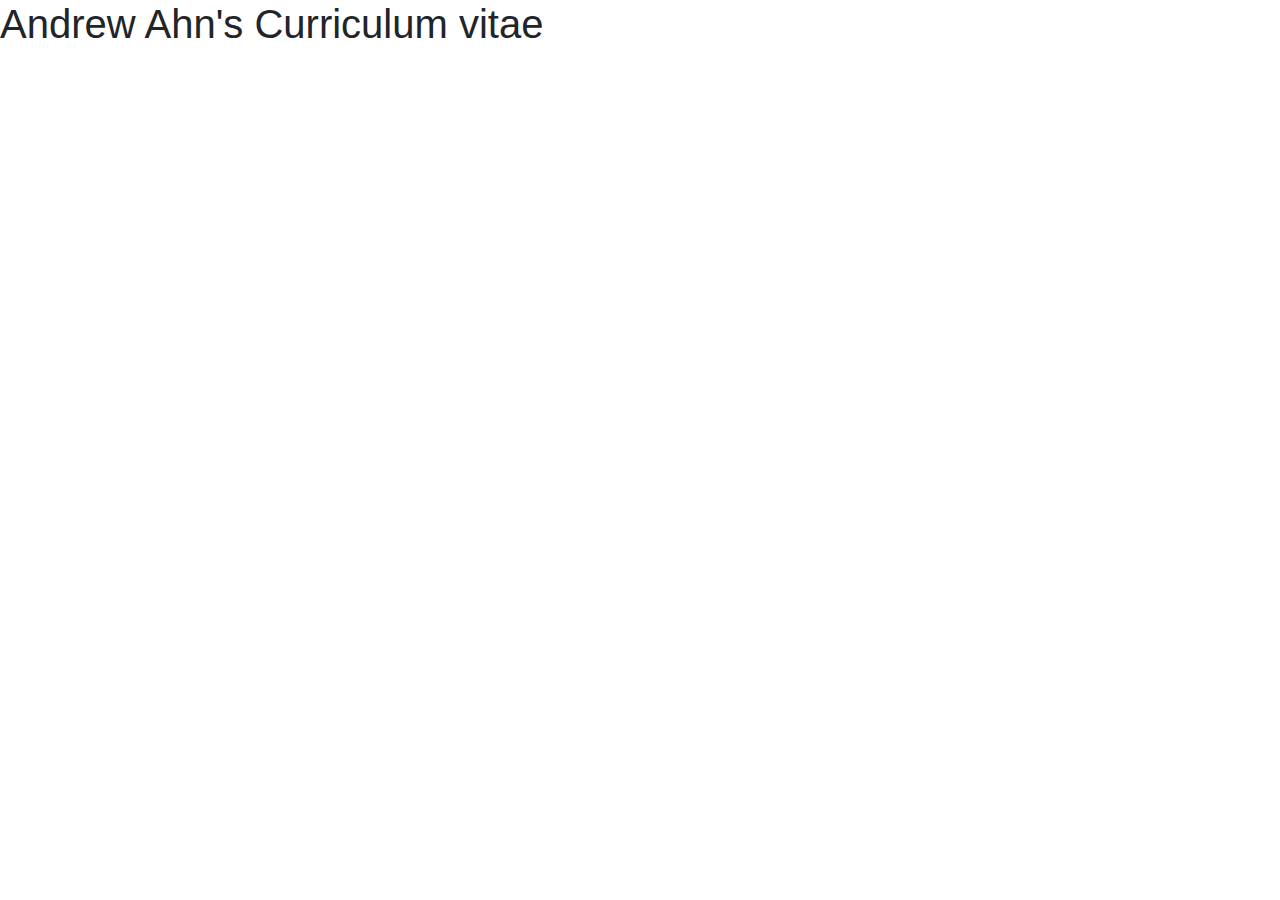
==== docs/index.html @ 1588b3ae "file name change" ====
<!DOCTYPE html>
<html lang="en">

<head>
    <meta charset="UTF-8">
    <meta name="viewport" content="width=device-width, initial-scale=1.0">
    <meta http-equiv="X-UA-Compatible" content="ie=edge">
    <title>Andrew Ahn</title>

    <!-- Initialising stylesheet -->
    <link rel="stylesheet" href="styles.css">

    <!-- Intialising Bootstrap -->
    <link rel="stylesheet" href="https://stackpath.bootstrapcdn.com/bootstrap/4.3.1/css/bootstrap.min.css"
        integrity="sha384-ggOyR0iXCbMQv3Xipma34MD+dH/1fQ784/j6cY/iJTQUOhcWr7x9JvoRxT2MZw1T" crossorigin="anonymous">

    <script src="https://code.jquery.com/jquery-3.3.1.slim.min.js"
        integrity="sha384-q8i/X+965DzO0rT7abK41JStQIAqVgRVzpbzo5smXKp4YfRvH+8abtTE1Pi6jizo"
        crossorigin="anonymous"></script>
    <script src="https://cdnjs.cloudflare.com/ajax/libs/popper.js/1.14.7/umd/popper.min.js"
        integrity="sha384-UO2eT0CpHqdSJQ6hJty5KVphtPhzWj9WO1clHTMGa3JDZwrnQq4sF86dIHNDz0W1"
        crossorigin="anonymous"></script>
    <script src="https://stackpath.bootstrapcdn.com/bootstrap/4.3.1/js/bootstrap.min.js"
        integrity="sha384-JjSmVgyd0p3pXB1rRibZUAYoIIy6OrQ6VrjIEaFf/nJGzIxFDsf4x0xIM+B07jRM"
        crossorigin="anonymous"></script>
</head>

<body>
    <h1>Andrew Ahn's Curriculum vitae</h1>



    <script src="script.js"></script>
</body>




</html>
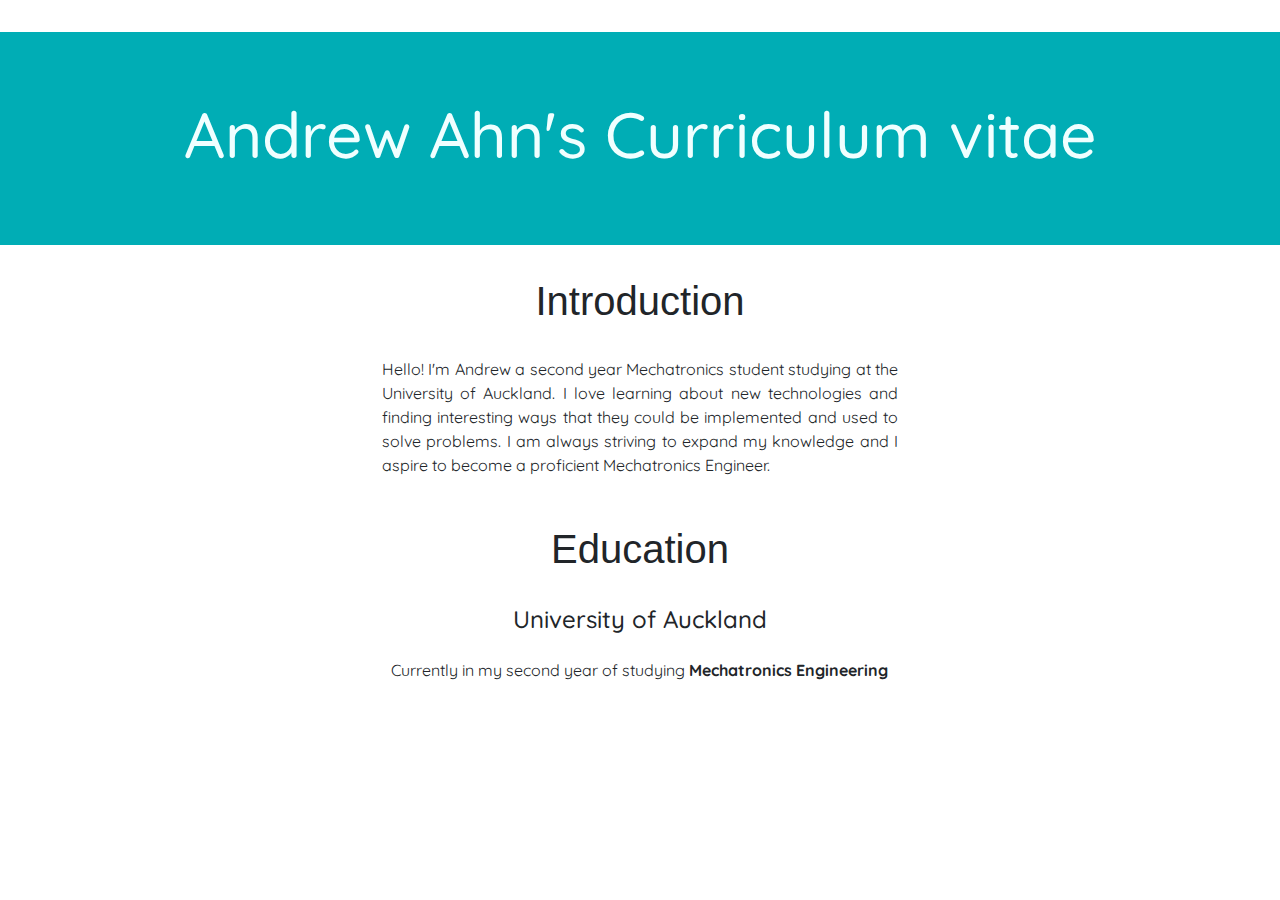
==== commit ac7d9ef7: "CSS changes and additional HTML" ====
--- a/docs/index.html
+++ b/docs/index.html
@@ -23,11 +23,45 @@
     <script src="https://stackpath.bootstrapcdn.com/bootstrap/4.3.1/js/bootstrap.min.js"
         integrity="sha384-JjSmVgyd0p3pXB1rRibZUAYoIIy6OrQ6VrjIEaFf/nJGzIxFDsf4x0xIM+B07jRM"
         crossorigin="anonymous"></script>
+
+    <!-- Initialising Fonts -->
+    <link href="https://fonts.googleapis.com/css?family=Merriweather|Montserrat|Quicksand|Raleway&display=swap" rel="stylesheet">
 </head>
 
 <body>
-    <h1>Andrew Ahn's Curriculum vitae</h1>
+    <div id="headerBlock">
+        <h1 class="text-center title">Andrew Ahn's Curriculum vitae</h1>
+    </div>
 
+
+    <h3 class="subheading text-center display-4" style="font-size: 2.5rem;">
+        Introduction
+    </h3>
+
+    <div class="row justify-content-md-center"> 
+        <div class="col-md-5 text-justify bodyText">
+            Hello! I'm Andrew a second year Mechatronics student studying at the University of Auckland. I love learning about new technologies and finding interesting ways that they could be implemented and used to solve problems. I am always striving to expand my knowledge and I aspire to become a proficient Mechatronics Engineer. 
+        </div>
+    </div>
+   
+    <div class="emptySpace">
+    </div>
+
+    <h3 class="subheading text-center display-4" style="font-size: 2.5rem;">
+        Education
+    </h3>
+
+    <div class="row justify-content-md-center">
+        <div class="bodyText col-md-5 text-center">
+            <h4>University of Auckland </h4>
+            <div class="emptySpace"></div>
+            Currently in my second year of studying <strong>Mechatronics Engineering </strong>
+        </div>
+    </div>
+
+
+
+    <script src="script.js"></script>
 
 
     <script src="script.js"></script>
--- a/docs/styles.css
+++ b/docs/styles.css
@@ -0,0 +1,33 @@
+.title {
+    font-family: 'Quicksand', sans-serif;
+    font-size: 4rem;
+}
+
+#headerBlock {
+    background-color: #00adb5;
+    color: azure;
+    padding: 4rem;
+    margin: 2rem 0 0 0;
+}
+
+.subheading {
+    margin: 2rem 0 2rem 0;
+}
+
+.emptySpace {
+    height: 1rem;
+}
+
+ul {
+    display: table;
+    margin: 0 auto;
+}
+
+li {
+    padding: 0.5rem;
+}
+
+.bodyText{
+    font-family: 'Quicksand', sans-serif;
+    margin: 0 8rem;
+}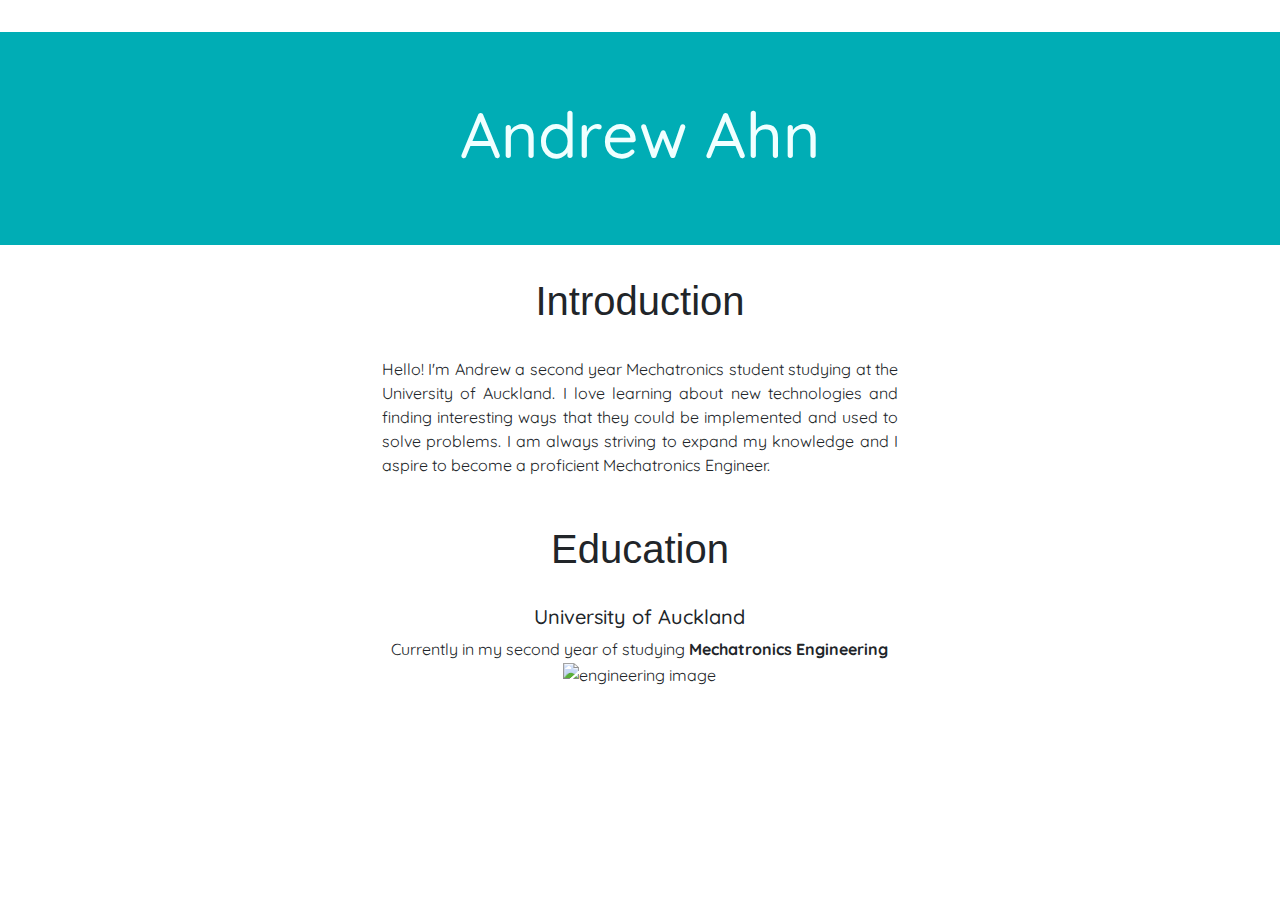
==== commit 729b56aa: "header change" ====
--- a/docs/index.html
+++ b/docs/index.html
@@ -30,7 +30,7 @@
 
 <body>
     <div id="headerBlock">
-        <h1 class="text-center title">Andrew Ahn's Curriculum vitae</h1>
+        <h1 class="text-center title">Andrew Ahn</h1>
     </div>
 
 
@@ -53,10 +53,12 @@
 
     <div class="row justify-content-md-center">
         <div class="bodyText col-md-5 text-center">
-            <h4>University of Auckland </h4>
-            <div class="emptySpace"></div>
+            <h5>University of Auckland </h5>
             Currently in my second year of studying <strong>Mechatronics Engineering </strong>
+            <br>
+            <img id="roboticsImage" src="https://image.flaticon.com/icons/svg/1118/1118470.svg" alt="engineering image">
         </div>
+
     </div>
 
 
--- a/docs/styles.css
+++ b/docs/styles.css
@@ -30,4 +30,9 @@
 .bodyText{
     font-family: 'Quicksand', sans-serif;
     margin: 0 8rem;
+}
+
+#roboticsImage {
+    width: 5rem;
+    height: 5rem;
 }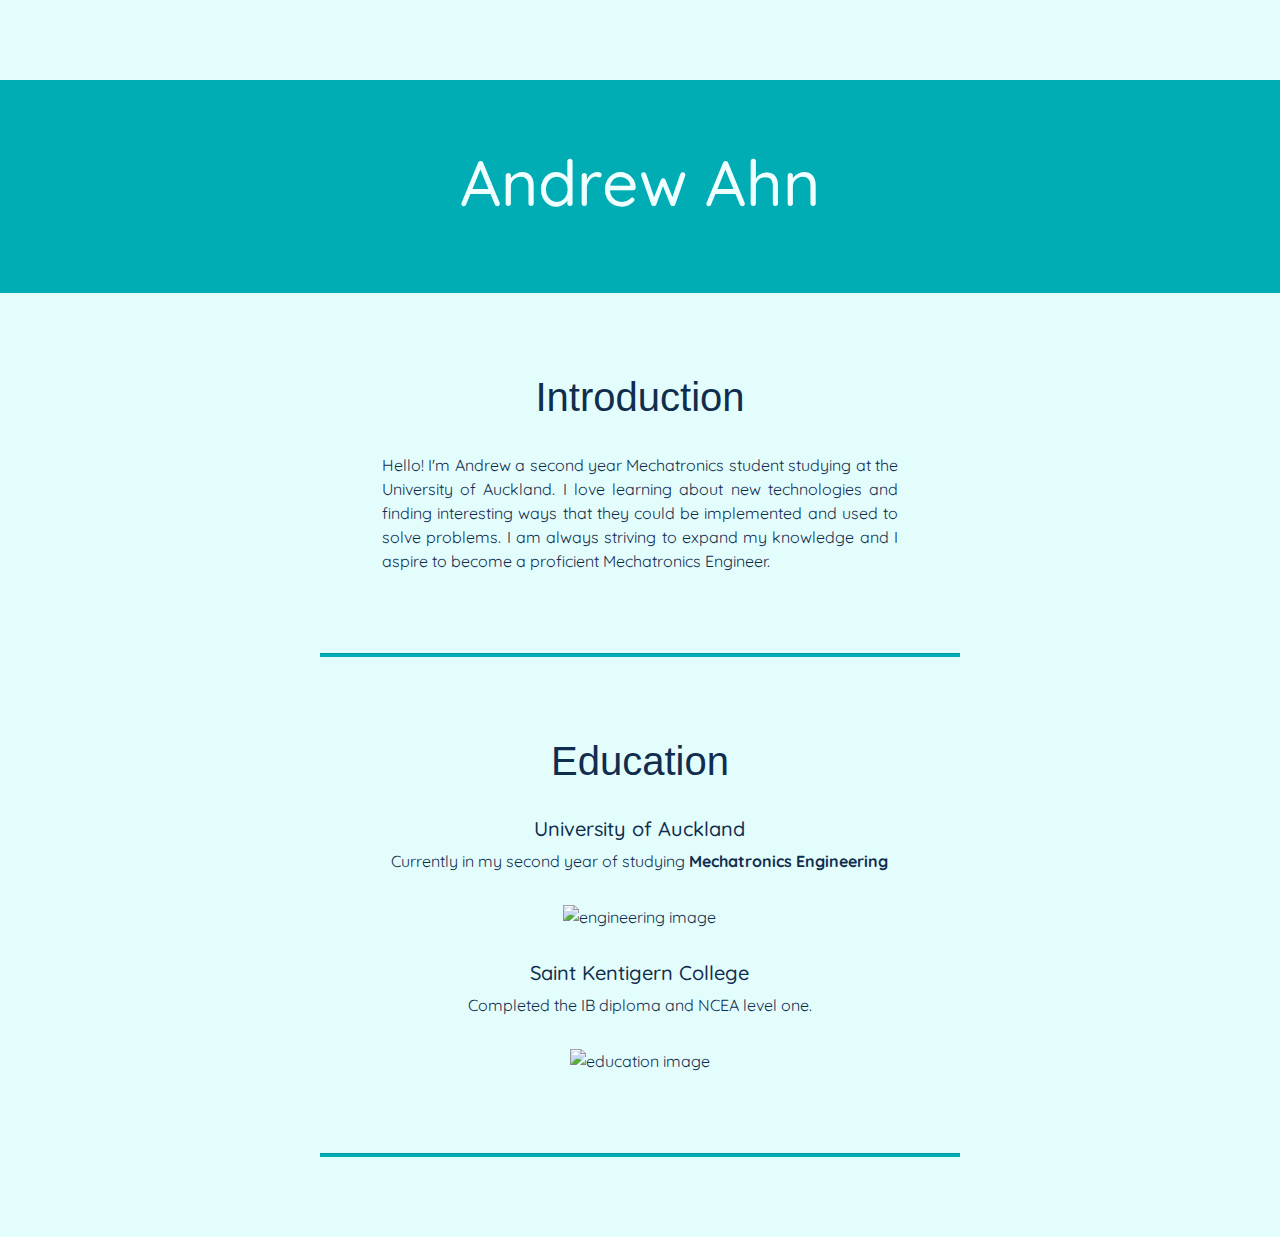
==== commit c887d69a: "Finished Education section" ====
--- a/docs/index.html
+++ b/docs/index.html
@@ -1,73 +1,91 @@
 <!DOCTYPE html>
 <html lang="en">
 
-<head>
-    <meta charset="UTF-8">
-    <meta name="viewport" content="width=device-width, initial-scale=1.0">
-    <meta http-equiv="X-UA-Compatible" content="ie=edge">
-    <title>Andrew Ahn</title>
+    <head>
+        <meta charset="UTF-8">
+        <meta name="viewport" content="width=device-width, initial-scale=1.0">
+        <meta http-equiv="X-UA-Compatible" content="ie=edge">
+        <title>Andrew Ahn</title>
 
-    <!-- Initialising stylesheet -->
-    <link rel="stylesheet" href="styles.css">
+        <!-- Intialising Bootstrap -->
+        <link rel="stylesheet" href="https://stackpath.bootstrapcdn.com/bootstrap/4.3.1/css/bootstrap.min.css"
+            integrity="sha384-ggOyR0iXCbMQv3Xipma34MD+dH/1fQ784/j6cY/iJTQUOhcWr7x9JvoRxT2MZw1T" crossorigin="anonymous">
 
-    <!-- Intialising Bootstrap -->
-    <link rel="stylesheet" href="https://stackpath.bootstrapcdn.com/bootstrap/4.3.1/css/bootstrap.min.css"
-        integrity="sha384-ggOyR0iXCbMQv3Xipma34MD+dH/1fQ784/j6cY/iJTQUOhcWr7x9JvoRxT2MZw1T" crossorigin="anonymous">
+        <script src="https://code.jquery.com/jquery-3.3.1.slim.min.js"
+            integrity="sha384-q8i/X+965DzO0rT7abK41JStQIAqVgRVzpbzo5smXKp4YfRvH+8abtTE1Pi6jizo"
+            crossorigin="anonymous"></script>
+        <script src="https://cdnjs.cloudflare.com/ajax/libs/popper.js/1.14.7/umd/popper.min.js"
+            integrity="sha384-UO2eT0CpHqdSJQ6hJty5KVphtPhzWj9WO1clHTMGa3JDZwrnQq4sF86dIHNDz0W1"
+            crossorigin="anonymous"></script>
+        <script src="https://stackpath.bootstrapcdn.com/bootstrap/4.3.1/js/bootstrap.min.js"
+            integrity="sha384-JjSmVgyd0p3pXB1rRibZUAYoIIy6OrQ6VrjIEaFf/nJGzIxFDsf4x0xIM+B07jRM"
+            crossorigin="anonymous"></script>
 
-    <script src="https://code.jquery.com/jquery-3.3.1.slim.min.js"
-        integrity="sha384-q8i/X+965DzO0rT7abK41JStQIAqVgRVzpbzo5smXKp4YfRvH+8abtTE1Pi6jizo"
-        crossorigin="anonymous"></script>
-    <script src="https://cdnjs.cloudflare.com/ajax/libs/popper.js/1.14.7/umd/popper.min.js"
-        integrity="sha384-UO2eT0CpHqdSJQ6hJty5KVphtPhzWj9WO1clHTMGa3JDZwrnQq4sF86dIHNDz0W1"
-        crossorigin="anonymous"></script>
-    <script src="https://stackpath.bootstrapcdn.com/bootstrap/4.3.1/js/bootstrap.min.js"
-        integrity="sha384-JjSmVgyd0p3pXB1rRibZUAYoIIy6OrQ6VrjIEaFf/nJGzIxFDsf4x0xIM+B07jRM"
-        crossorigin="anonymous"></script>
+        <!-- Initialising Fonts -->
+        <link href="https://fonts.googleapis.com/css?family=Merriweather|Montserrat|Quicksand|Raleway&display=swap"
+            rel="stylesheet">
 
-    <!-- Initialising Fonts -->
-    <link href="https://fonts.googleapis.com/css?family=Merriweather|Montserrat|Quicksand|Raleway&display=swap" rel="stylesheet">
-</head>
+        <!-- Initialising stylesheet -->
+        <link rel="stylesheet" href="styles.css">
 
-<body>
-    <div id="headerBlock">
-        <h1 class="text-center title">Andrew Ahn</h1>
-    </div>
+    </head>
+
+    <body>
+        <div id="headerBlock">
+            <h1 class="text-center title">Andrew Ahn</h1>
+        </div>
 
 
-    <h3 class="subheading text-center display-4" style="font-size: 2.5rem;">
-        Introduction
-    </h3>
+        <h3 class="subheading text-center display-4" style="font-size: 2.5rem;">
+            Introduction
+        </h3>
 
-    <div class="row justify-content-md-center"> 
-        <div class="col-md-5 text-justify bodyText">
-            Hello! I'm Andrew a second year Mechatronics student studying at the University of Auckland. I love learning about new technologies and finding interesting ways that they could be implemented and used to solve problems. I am always striving to expand my knowledge and I aspire to become a proficient Mechatronics Engineer. 
-        </div>
-    </div>
-   
-    <div class="emptySpace">
-    </div>
-
-    <h3 class="subheading text-center display-4" style="font-size: 2.5rem;">
-        Education
-    </h3>
-
-    <div class="row justify-content-md-center">
-        <div class="bodyText col-md-5 text-center">
-            <h5>University of Auckland </h5>
-            Currently in my second year of studying <strong>Mechatronics Engineering </strong>
-            <br>
-            <img id="roboticsImage" src="https://image.flaticon.com/icons/svg/1118/1118470.svg" alt="engineering image">
+        <div class="row justify-content-md-center">
+            <div class="col-md-5 text-justify bodyText">
+                Hello! I'm Andrew a second year Mechatronics student studying at the University of Auckland. I love learning
+                about new technologies and finding interesting ways that they could be implemented and used to solve
+                problems. I am always striving to expand my knowledge and I aspire to become a proficient Mechatronics
+                Engineer.
+            </div>
         </div>
 
-    </div>
+        <hr>
+
+        <h3 class="subheading text-center display-4" style="font-size: 2.5rem;">
+            Education
+        </h3>
+
+        <div class="row justify-content-md-center">
+            <div class="bodyText col-md-5 text-center">
+                <h5>University of Auckland </h5>
+                Currently in my second year of studying <strong>Mechatronics Engineering </strong>
+                <br>
+                <img id="roboticsImage" src="https://image.flaticon.com/icons/svg/1118/1118470.svg" alt="engineering image">
+                <br>
+
+                <h5>Saint Kentigern College</h5>
+                Completed the IB diploma and NCEA level one.
+                <br>
+                <img id="educationImage" src="https://image.flaticon.com/icons/svg/149/149350.svg" alt="education image">
+            </div>
+        </div>
+
+        <hr>
 
 
 
-    <script src="script.js"></script>
 
 
-    <script src="script.js"></script>
-</body>
+
+
+
+
+
+
+        
+
+        <script src="script.js"></script>
+    </body>
 
 
 
--- a/docs/styles.css
+++ b/docs/styles.css
@@ -1,3 +1,17 @@
+body {
+    background-color: #e3fdfd;
+    color: #112d4e;
+   
+
+}
+
+hr {
+    height: 3px;
+    background-color: #00adb5;
+    width: 50%;
+    margin: 5rem auto;
+}
+
 .title {
     font-family: 'Quicksand', sans-serif;
     font-size: 4rem;
@@ -7,7 +21,7 @@
     background-color: #00adb5;
     color: azure;
     padding: 4rem;
-    margin: 2rem 0 0 0;
+    margin: 5rem 0 5rem 0;
 }
 
 .subheading {
@@ -33,6 +47,14 @@
 }
 
 #roboticsImage {
-    width: 5rem;
-    height: 5rem;
-}+    margin: 2rem 0 2rem 0;
+    width: 8rem;
+    height: 8rem;
+}
+
+#educationImage {
+    margin: 2rem 0 0 0;
+    width: 8rem;
+    height: 8rem;
+}
+
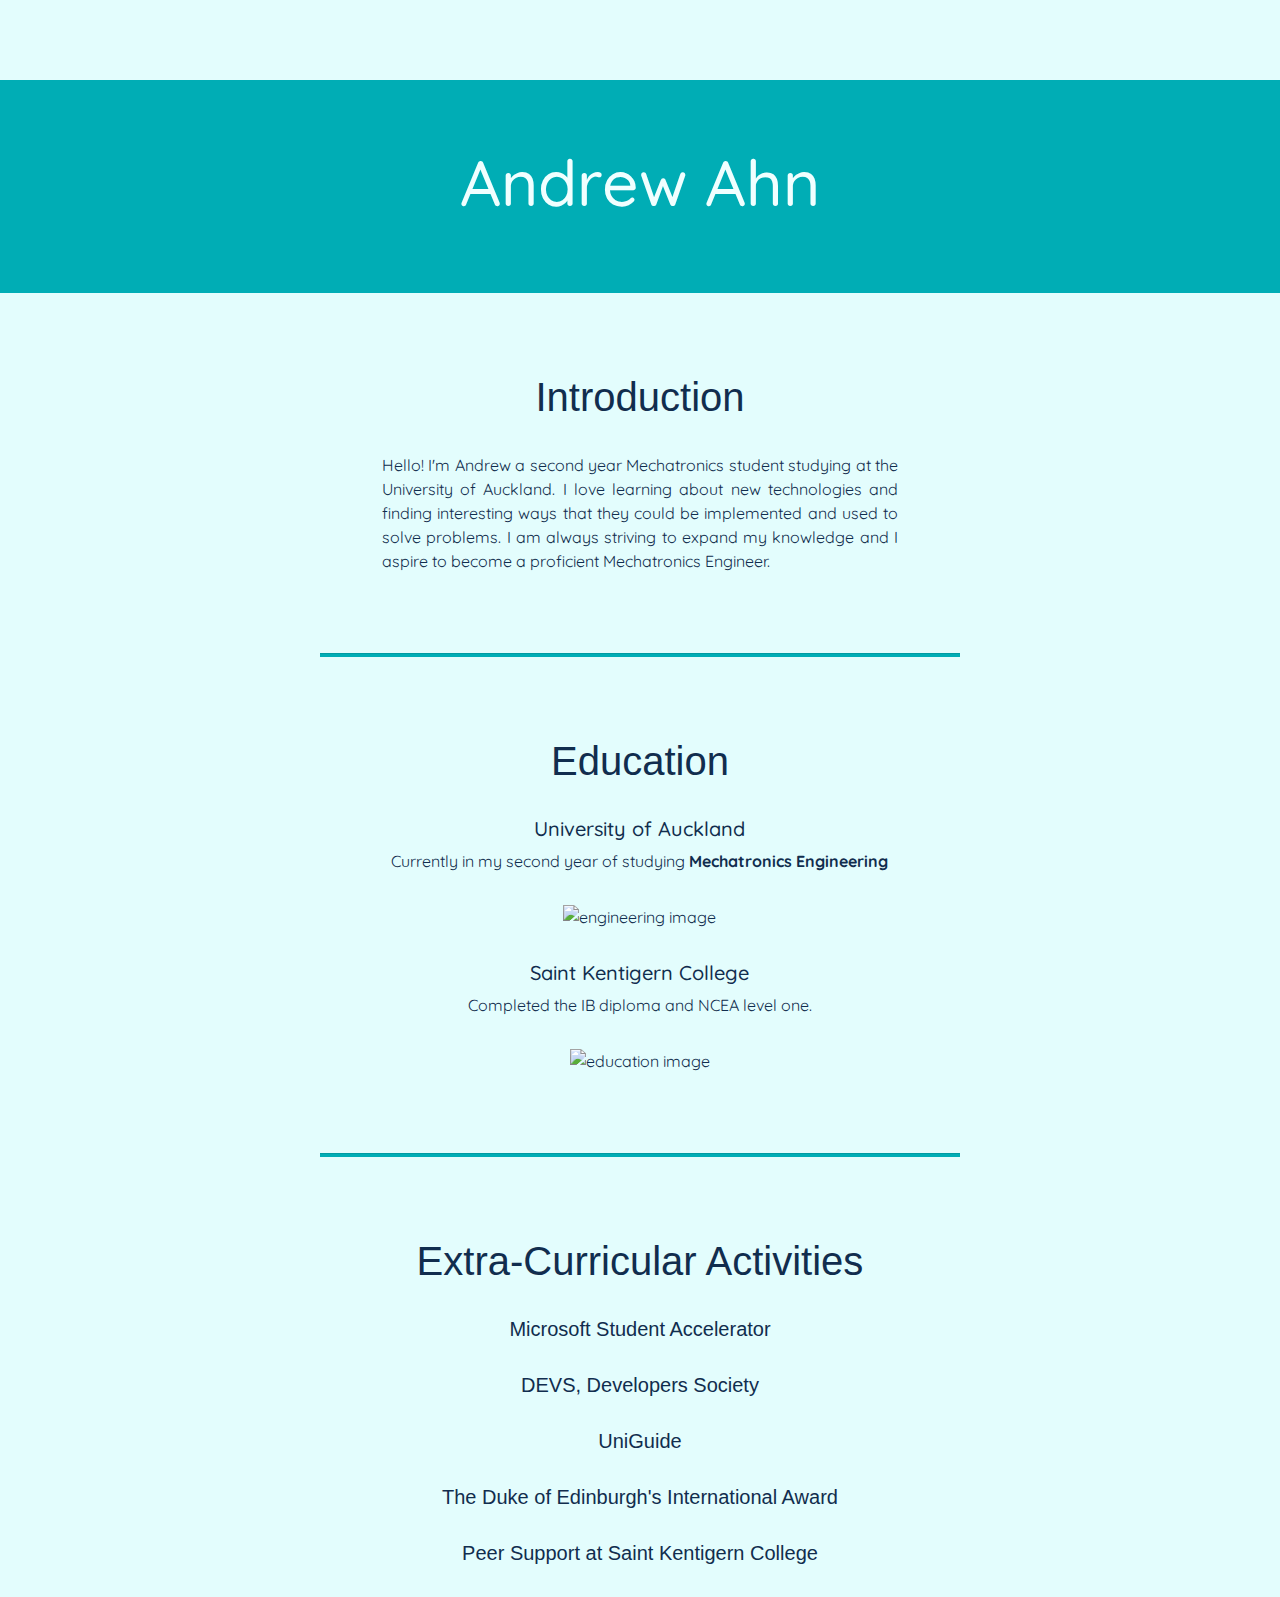
==== commit e2cb6339: "Adding Extra-Curricular Section" ====
--- a/docs/index.html
+++ b/docs/index.html
@@ -72,6 +72,42 @@
 
         <hr>
 
+        <h3 class="subheading text-center display-4" style="font-size: 2.5rem;">
+            Extra-Curricular Activities
+        </h3>
+
+        <div class="row justify-content-md-center">
+            <div class="body-text col-md-5 text-center">
+                <h5>Microsoft Student Accelerator</h5>
+                <!-- Description -->
+                <br>
+
+                <h5>DEVS, Developers Society</h5>
+                <!-- Description -->
+                <br>
+
+                <h5>UniGuide</h5>
+                <!-- Description -->
+                <br>
+
+                <h5>The Duke of Edinburgh's International Award</h5>
+                <!-- Description -->
+                <br>
+
+                <h5>Peer Support at Saint Kentigern College</h5>
+                <!-- Description -->
+                <br>
+
+
+
+
+
+
+
+
+
+            </div>
+        </div>
 
 
 
@@ -82,7 +118,6 @@
 
 
 
-        
 
         <script src="script.js"></script>
     </body>
--- a/docs/styles.css
+++ b/docs/styles.css
@@ -43,7 +43,7 @@
 
 .bodyText{
     font-family: 'Quicksand', sans-serif;
-    margin: 0 8rem;
+    margin: 0 4rem;
 }
 
 #roboticsImage {
